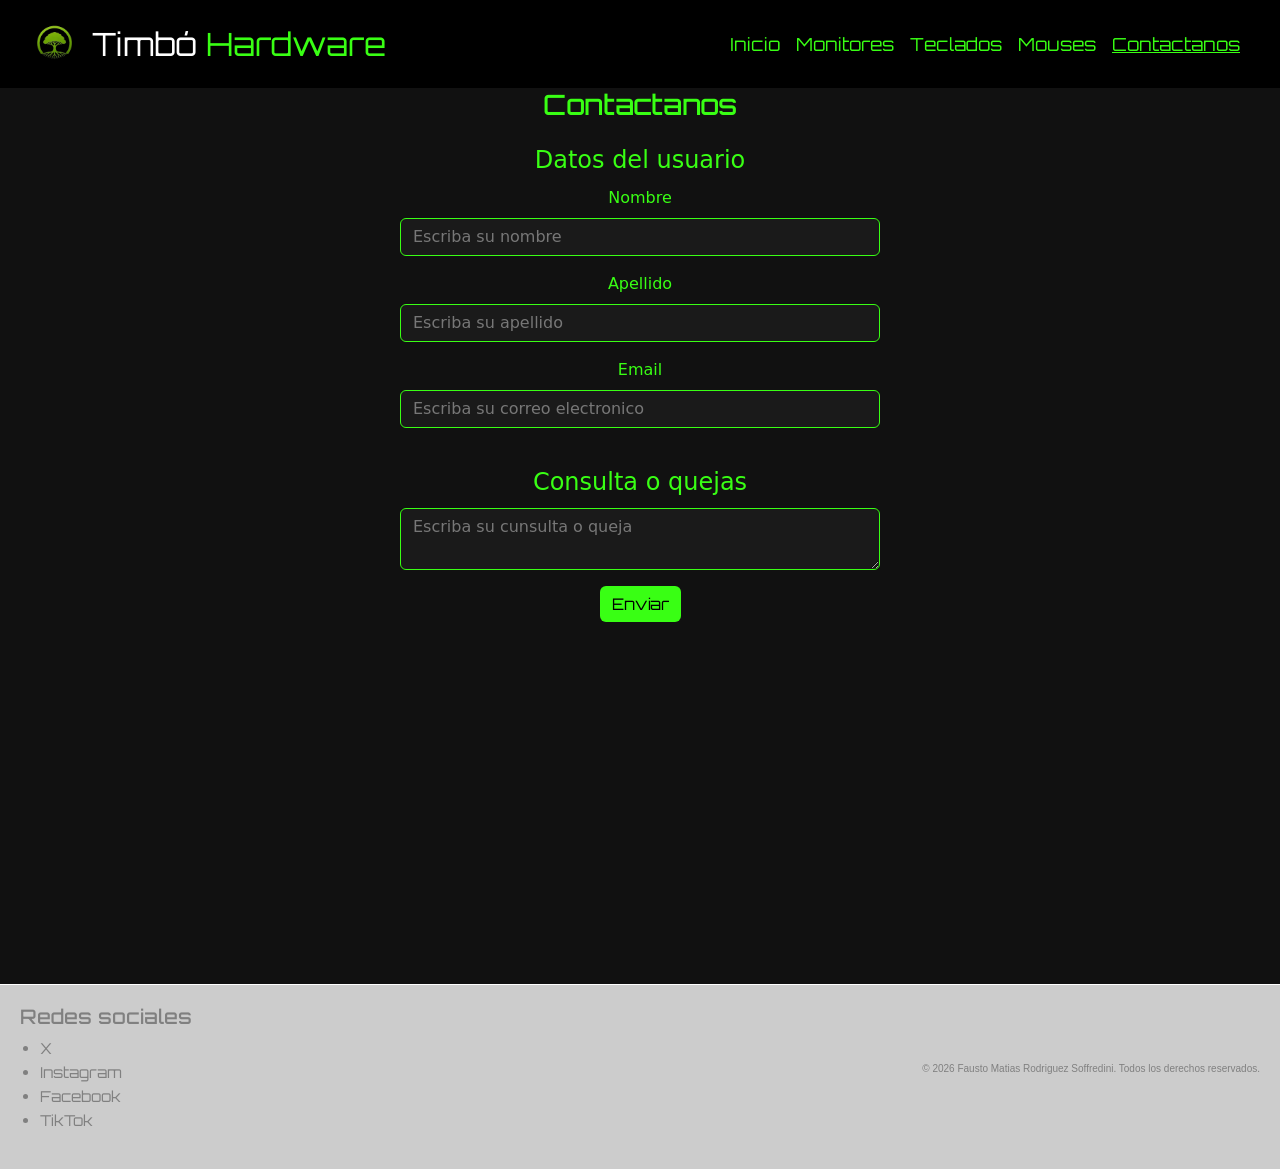
==== pages/contactanos.html @ cb445d32 "subiendo archivos por primera vez" ====
<!DOCTYPE html>
<html lang="en">

<head>
    <meta charset="UTF-8">
    <meta name="viewport" content="width=device-width, initial-scale=1.0">
    <title>Timbó Hardware</title>
    <link href="https://cdn.jsdelivr.net/npm/bootstrap@5.3.3/dist/css/bootstrap.min.css" rel="stylesheet">
    <link rel="stylesheet" href="../css/styles.css">
    <link rel="preconnect" href="https://fonts.googleapis.com">
    <link rel="preconnect" href="https://fonts.gstatic.com" crossorigin>
    <link href="https://fonts.googleapis.com/css2?family=Orbitron:wght@400..900&display=swap" rel="stylesheet">
</head>

<body>
    <header>
        <nav class="navbar navbar-expand-lg navbar-dark navbar-custom">
            <div class="container-fluid">
                <a class="navbar-brand" href="../index.html">
                    <img src="../img/opcion3_logotimbohardware.png" alt="Logo timbó hardware">
                    <span>Timbó <span class="title">Hardware</span></span>
                </a>
                <button class="navbar-toggler" type="button" data-bs-toggle="collapse"
                    data-bs-target="#navbarNav" aria-controls="navbarNav" aria-expanded="false"
                    aria-label="Toggle navigation">
                    <span class="navbar-toggler-icon"></span>
                </button>
                <div class="collapse navbar-collapse" id="navbarNav">
                    <ul class="navbar-nav ms-auto">
                        <li class="nav-item"><a class="nav-link" href="../index.html">Inicio</a></li>
                        <li class="nav-item"><a class="nav-link" href="monitores.html">Monitores</a></li>
                        <li class="nav-item"><a class="nav-link" href="teclados.html">Teclados</a></li>
                        <li class="nav-item"><a class="nav-link" href="mouses.html">Mouses</a></li>
                        <li class="nav-item"><a class="nav-link active" aria-current="page" href="#">Contactanos</a></li>
                    </ul>
                </div>
            </div>
        </nav>
    </header>


    <main class="maincontact">
        <div class="container">
            <h2 class="h2contact">Contactanos</h2>
            <form>
                <fieldset>
                    <legend>Datos del usuario</legend>
                    <div class="mb-3">
                        <label for="form-name" class="form-label">Nombre</label>
                        <input type="text" class="form-control" id="form-name" placeholder="Escriba su nombre" required>
                    </div>
                    <div class="mb-3">
                        <label for="from-apl" class="form-label">Apellido</label>
                        <input type="text" class="form-control" id="from-apl" placeholder="Escriba su apellido" required>
                    </div>
                    <div class="mb-3">
                        <label for="from-email" class="form-label">Email</label>
                        <input type="email" class="form-control" id="from-email" placeholder="Escriba su correo electronico" required>
                    </div>
                </fieldset>
                <fieldset>
                    <legend>Consulta o quejas</legend>
                    <textarea class="form-control" placeholder="Escriba su cunsulta o queja"></textarea>
                </fieldset>
                <input type="submit" class="btn btn-neon mt-3" value="Enviar">
            </form>
            <section>
                <iframe
                    src="https://www.google.com/maps/embed?pb=!1m18!1m12!1m3!1d252.16067580365151!2d-60.49565575355877!3d-31.752585720716606!2m3!1f0!2f0!3f0!3m2!1i1024!2i768!4f13.1!3m3!1m2!1s0x95b44ddc25645367%3A0x3a092cbb2040b0ad!2zRWwgVGltYsOzLCBFMzEwMiBQYXJhbsOhLCBFbnRyZSBSw61vcw!5e0!3m2!1ses!2sar!4v1782133931710!5m2!1ses!2sar"
                    width="400" height="300" allowfullscreen="" loading="lazy"
                    referrerpolicy="no-referrer-when-downgrade"></iframe>
            </section>
        </div>
    </main>


    <footer>
        <div>
            <h2>Redes sociales</h2>
            <ul>
                <li><a href="https://x.com/" target="_blank">X</a></li>
                <li><a href="https://www.instagram.com/" target="_blank">Instagram</a></li>
                <li><a href="https://www.facebook.com/" target="_blank">Facebook</a></li>
                <li><a href="https://www.tiktok.com/" target="_blank">TikTok</a></li>
            </ul>
        </div>

        <div>
            <p>&copy; 2026 Fausto Matias Rodriguez Soffredini. Todos los derechos reservados.</p>
        </div>

    </footer>

    <script src="https://cdn.jsdelivr.net/npm/bootstrap@5.3.3/dist/js/bootstrap.bundle.min.js"></script>
</body>

</html>
---- css/styles.css ----
/*Config general*/
*{
    margin: 0;
    padding: 0;
    box-sizing: border-box;
}
html, body {
    height: 100%;
    margin: 0;
}

body {
    min-height: 100vh;
    display: flex;
    flex-direction: column;
}
/*=== HEADER / NAVBAR (Bootstrap) ===*/
.navbar-custom{
    background-color: black;
    font-family: "Orbitron", sans-serif;
    padding: 15px 20px;
}

.navbar-custom .navbar-brand{
    display: flex;
    align-items: center;
    gap: 15px;
    color: white;
    font-size: 32px;
}

.navbar-custom .navbar-brand img{
    width: 45px;
    height: auto;
}

.title{
    color: #39FF14;
}

.navbar-custom .nav-link{
    color: #39FF14 !important;
    font-family: "Orbitron", sans-serif;
    font-size: 18px;
}

.navbar-custom .nav-link.active{
    text-decoration: underline;
}

/*=== MAIN ===*/

main{
    background-color: #111111;
    flex: 1;
}

.secindex{
    margin-top: 0%;
}

.banner{
width: 100%;
height: auto;
display: block;
}

main section{
    margin-top: 25px;
}

main section div{
    width: 100%;
    max-width: 400px;
    padding: 20px;
    margin: 0 auto;
}

.producto{
    width: 100%;
    max-width: 400px;
    height: auto;
}

/*=== GRID de productos (mouses.html) ===*/
.grid-productos{
    display: grid;
    grid-template-areas:
        "producto1"
        "producto2";
    gap: 30px;
    padding: 20px;
}

.grid-productos > div:nth-child(1){
    grid-area: producto1;
}

.grid-productos > div:nth-child(2){
    grid-area: producto2;
}

@media (min-width: 1024px){
    .grid-productos{
        grid-template-columns: 1fr 1fr;
        grid-template-areas: "producto1 producto2";
    }
}

main h2{
    color: #39FF14;
    text-align: center;
    font-size: 28px;
    font-family: "Orbitron", sans-serif;
}

main section div figure img{
    border-radius: 15px;
    
}

main section figure figcaption{
    color: rgb(255, 255, 255);
    font-family: "Roboto", sans-serif;
    margin-left: 20px;
    overflow-wrap: break-word;
    word-break: break-word;
}

main section figure p{
    color: rgb(255, 255, 255);
    font-family: "Roboto", sans-serif;
    font-size: 20px;
    margin-left: 20px;
}


/*=== CONTACTO ===*/


.maincontact{
    background-color: #111111;
    color: #39FF14;
    text-align: center;
}

.maincontact section iframe{
    border: 0;
    margin: 0 auto;
    margin-top: 30px;
}

.maincontact form {
    display: block;
    width: 100%;
    max-width: 480px;
    margin: 0 auto;
    align-items: center;
}

.maincontact form fieldset{
    margin-top: 20px;
}

.maincontact .form-control{
    background-color: #1a1a1a;
    color: #39FF14;
    border: 1px solid #39FF14;
}

.maincontact .form-control:focus{
    background-color: #1a1a1a;
    color: #39FF14;
    border-color: #39FF14;
    box-shadow: none;
}

.maincontact .form-control::placeholder{
    color: #777777;
}

.maincontact .btn-neon{
    background-color: #39FF14;
    color: black;
    font-family: "Orbitron", sans-serif;
    border: none;
}

.h2contact{
    color: #39FF14;
    font-size: 28px;
    font-family: "Orbitron", sans-serif;
    margin-bottom: 20px;
}



/*=== FOOTER ===*/
footer{
    background-color: #CCCCCC; /* o #222222 */
    margin-top: 0.1%;
    display: flex;
    justify-content: space-between;
    align-items: center;
    gap: 20px;
    padding: 20px;
}

footer h2{
    color: gray;
    font-family: "Orbitron", sans-serif;
    font-size: 20px;
}

footer div ul{
    color: gray;
    list-style-type: disc;
    padding-left: 20px;
}

footer div ul li a{
    color: rgb(128, 128, 128);
    text-decoration: none;
    font-family: "Orbitron", sans-serif;
    font-size: 15px;
}

footer div p{
    color: #808080;
    font-family: "Roboto", sans-serif;
    font-size:10px;
}
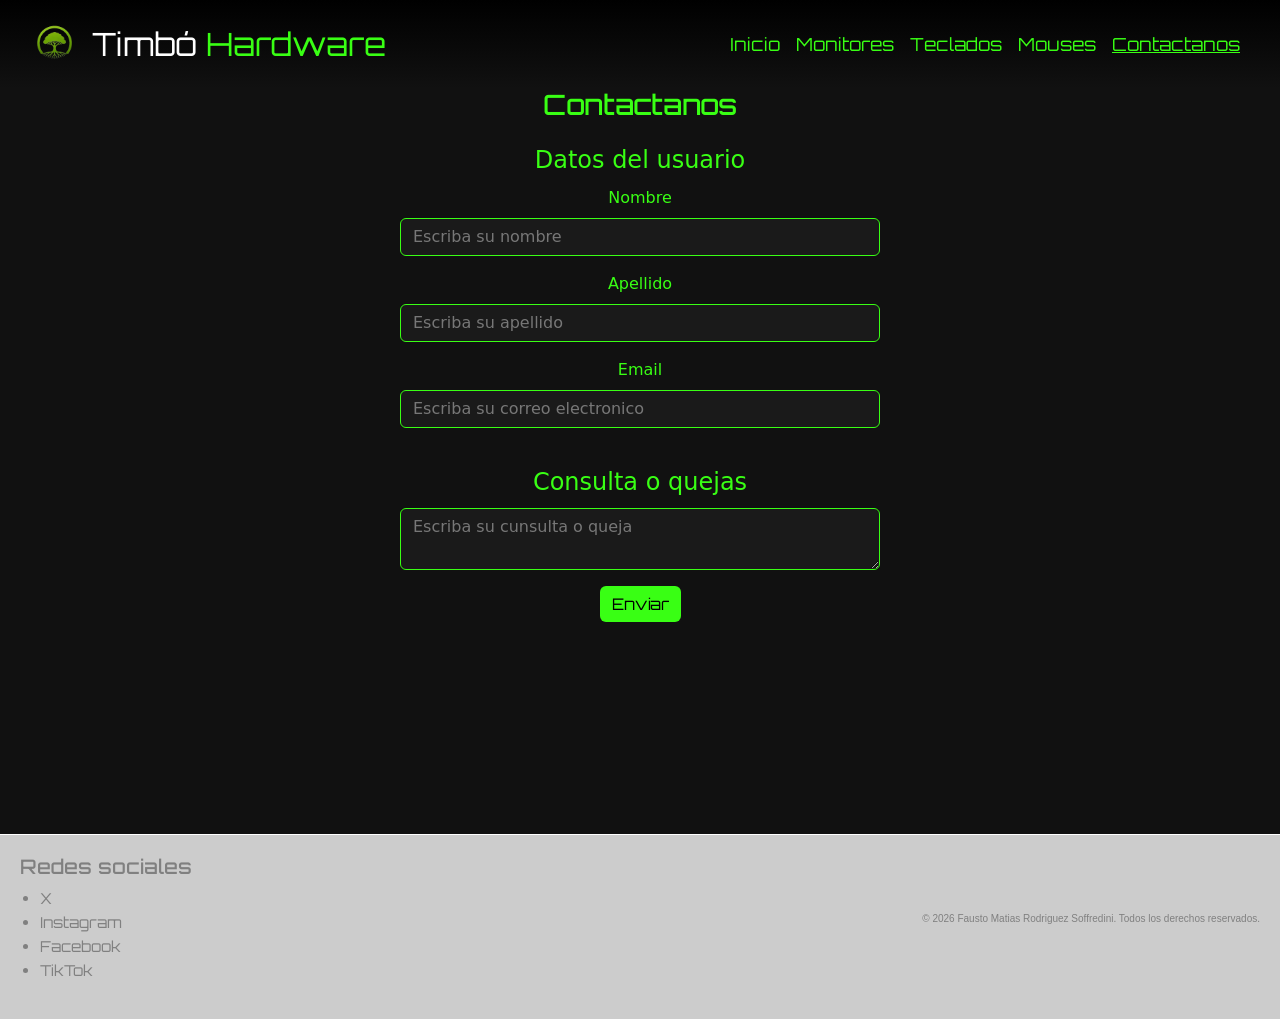
==== commit c46e948a: "correccion de la entrega final" ====
--- a/pages/contactanos.html
+++ b/pages/contactanos.html
@@ -1,10 +1,14 @@
 <!DOCTYPE html>
-<html lang="en">
+<html lang="es">
 
 <head>
     <meta charset="UTF-8">
     <meta name="viewport" content="width=device-width, initial-scale=1.0">
-    <title>Timbó Hardware</title>
+    <title>Contactanos | Timbó Hardware</title>
+    <meta name="description"
+        content="¿Consultas o quejas? Escribinos desde el formulario de contacto de Timbó Hardware y encontrá nuestra ubicación en Timbó, Entre Ríos.">
+    <meta name="keywords"
+        content="contacto Timbó Hardware, formulario de contacto, ubicación tienda gamer, Entre Ríos">
     <link href="https://cdn.jsdelivr.net/npm/bootstrap@5.3.3/dist/css/bootstrap.min.css" rel="stylesheet">
     <link rel="stylesheet" href="../css/styles.css">
     <link rel="preconnect" href="https://fonts.googleapis.com">
@@ -65,10 +69,9 @@
                 <input type="submit" class="btn btn-neon mt-3" value="Enviar">
             </form>
             <section>
-                <iframe
+                <iframe title="Ubicación de Timbó Hardware en el mapa"
                     src="https://www.google.com/maps/embed?pb=!1m18!1m12!1m3!1d252.16067580365151!2d-60.49565575355877!3d-31.752585720716606!2m3!1f0!2f0!3f0!3m2!1i1024!2i768!4f13.1!3m3!1m2!1s0x95b44ddc25645367%3A0x3a092cbb2040b0ad!2zRWwgVGltYsOzLCBFMzEwMiBQYXJhbsOhLCBFbnRyZSBSw61vcw!5e0!3m2!1ses!2sar!4v1782133931710!5m2!1ses!2sar"
-                    width="400" height="300" allowfullscreen="" loading="lazy"
-                    referrerpolicy="no-referrer-when-downgrade"></iframe>
+                    allowfullscreen="" loading="lazy" referrerpolicy="no-referrer-when-downgrade"></iframe>
             </section>
         </div>
     </main>
--- a/css/styles.css
+++ b/css/styles.css
@@ -1,233 +1,203 @@
 /*Config general*/
-*{
-    margin: 0;
-    padding: 0;
-    box-sizing: border-box;
-}
+* {
+  margin: 0;
+  padding: 0;
+  box-sizing: border-box;
+}
+
 html, body {
-    height: 100%;
-    margin: 0;
+  height: 100%;
+  margin: 0;
 }
 
 body {
-    min-height: 100vh;
-    display: flex;
-    flex-direction: column;
-}
+  min-height: 100vh;
+  display: flex;
+  flex-direction: column;
+}
+
 /*=== HEADER / NAVBAR (Bootstrap) ===*/
-.navbar-custom{
-    background-color: black;
-    font-family: "Orbitron", sans-serif;
-    padding: 15px 20px;
-}
-
-.navbar-custom .navbar-brand{
-    display: flex;
-    align-items: center;
-    gap: 15px;
-    color: white;
-    font-size: 32px;
-}
-
-.navbar-custom .navbar-brand img{
-    width: 45px;
-    height: auto;
-}
-
-.title{
-    color: #39FF14;
-}
-
-.navbar-custom .nav-link{
-    color: #39FF14 !important;
-    font-family: "Orbitron", sans-serif;
-    font-size: 18px;
-}
-
-.navbar-custom .nav-link.active{
-    text-decoration: underline;
+.navbar-custom {
+  background: linear-gradient(to bottom, black, #111111);
+  font-family: "Orbitron", sans-serif;
+  padding: 15px 20px;
+}
+.navbar-custom .navbar-brand {
+  display: flex;
+  align-items: center;
+  gap: 15px;
+  color: white;
+  font-size: 32px;
+}
+.navbar-custom .navbar-brand img {
+  width: 45px;
+  height: auto;
+}
+.navbar-custom .nav-link {
+  color: #39FF14 !important;
+  font-family: "Orbitron", sans-serif;
+  font-size: 18px;
+}
+.navbar-custom .nav-link.active {
+  text-decoration: underline;
+}
+
+.title {
+  color: #39FF14;
 }
 
 /*=== MAIN ===*/
-
-main{
-    background-color: #111111;
-    flex: 1;
-}
-
-.secindex{
-    margin-top: 0%;
-}
-
-.banner{
-width: 100%;
-height: auto;
-display: block;
-}
-
-main section{
-    margin-top: 25px;
-}
-
-main section div{
-    width: 100%;
-    max-width: 400px;
-    padding: 20px;
-    margin: 0 auto;
-}
-
-.producto{
-    width: 100%;
-    max-width: 400px;
-    height: auto;
+main {
+  background-color: #111111;
+  flex: 1;
+}
+main section {
+  margin-top: 25px;
+}
+main section div {
+  width: 100%;
+  max-width: 400px;
+  padding: 20px;
+  margin: 0 auto;
+}
+main section div figure img {
+  border-radius: 15px;
+}
+main section div figure figcaption {
+  color: rgb(255, 255, 255);
+  font-family: "Roboto", sans-serif;
+  margin-left: 20px;
+  overflow-wrap: break-word;
+  word-break: break-word;
+}
+main section div figure p {
+  color: rgb(255, 255, 255);
+  font-family: "Roboto", sans-serif;
+  font-size: 20px;
+  margin-left: 20px;
+}
+main h2 {
+  color: #39FF14;
+  text-align: center;
+  font-size: 28px;
+  font-family: "Orbitron", sans-serif;
+}
+
+.secindex {
+  margin-top: 0%;
+}
+
+.banner {
+  width: 100%;
+  height: auto;
+  display: block;
+}
+
+.producto {
+  width: 100%;
+  max-width: 400px;
+  height: auto;
 }
 
 /*=== GRID de productos (mouses.html) ===*/
-.grid-productos{
-    display: grid;
-    grid-template-areas:
-        "producto1"
-        "producto2";
-    gap: 30px;
-    padding: 20px;
-}
-
-.grid-productos > div:nth-child(1){
-    grid-area: producto1;
-}
-
-.grid-productos > div:nth-child(2){
-    grid-area: producto2;
-}
-
-@media (min-width: 1024px){
-    .grid-productos{
-        grid-template-columns: 1fr 1fr;
-        grid-template-areas: "producto1 producto2";
-    }
-}
-
-main h2{
-    color: #39FF14;
-    text-align: center;
-    font-size: 28px;
-    font-family: "Orbitron", sans-serif;
-}
-
-main section div figure img{
-    border-radius: 15px;
-    
-}
-
-main section figure figcaption{
-    color: rgb(255, 255, 255);
-    font-family: "Roboto", sans-serif;
-    margin-left: 20px;
-    overflow-wrap: break-word;
-    word-break: break-word;
-}
-
-main section figure p{
-    color: rgb(255, 255, 255);
-    font-family: "Roboto", sans-serif;
-    font-size: 20px;
-    margin-left: 20px;
-}
-
+.grid-productos {
+  display: grid;
+  grid-template-areas: "producto1" "producto2";
+  gap: 30px;
+  padding: 20px;
+}
+.grid-productos > div:nth-child(1) {
+  grid-area: producto1;
+}
+.grid-productos > div:nth-child(2) {
+  grid-area: producto2;
+}
+@media (min-width: 1024px) {
+  .grid-productos {
+    grid-template-columns: 1fr 1fr;
+    grid-template-areas: "producto1 producto2";
+  }
+}
 
 /*=== CONTACTO ===*/
-
-
-.maincontact{
-    background-color: #111111;
-    color: #39FF14;
-    text-align: center;
-}
-
-.maincontact section iframe{
-    border: 0;
-    margin: 0 auto;
-    margin-top: 30px;
-}
-
+.maincontact {
+  background-color: #111111;
+  color: #39FF14;
+  text-align: center;
+}
+.maincontact section iframe {
+  border: 0;
+  margin: 0 auto;
+  margin-top: 30px;
+}
 .maincontact form {
-    display: block;
-    width: 100%;
-    max-width: 480px;
-    margin: 0 auto;
-    align-items: center;
-}
-
-.maincontact form fieldset{
-    margin-top: 20px;
-}
-
-.maincontact .form-control{
-    background-color: #1a1a1a;
-    color: #39FF14;
-    border: 1px solid #39FF14;
-}
-
-.maincontact .form-control:focus{
-    background-color: #1a1a1a;
-    color: #39FF14;
-    border-color: #39FF14;
-    box-shadow: none;
-}
-
-.maincontact .form-control::placeholder{
-    color: #777777;
-}
-
-.maincontact .btn-neon{
-    background-color: #39FF14;
-    color: black;
-    font-family: "Orbitron", sans-serif;
-    border: none;
-}
-
-.h2contact{
-    color: #39FF14;
-    font-size: 28px;
-    font-family: "Orbitron", sans-serif;
-    margin-bottom: 20px;
-}
-
-
+  display: block;
+  width: 100%;
+  max-width: 480px;
+  margin: 0 auto;
+  align-items: center;
+}
+.maincontact form fieldset {
+  margin-top: 20px;
+}
+.maincontact .form-control {
+  background-color: #1a1a1a;
+  color: #39FF14;
+  border: 1px solid #39FF14;
+}
+.maincontact .form-control:focus {
+  background-color: #1a1a1a;
+  color: #39FF14;
+  border-color: #39FF14;
+  box-shadow: none;
+}
+.maincontact .form-control::placeholder {
+  color: #777777;
+}
+.maincontact .btn-neon {
+  background-color: #39FF14;
+  color: black;
+  font-family: "Orbitron", sans-serif;
+  border: none;
+}
+
+.h2contact {
+  color: #39FF14;
+  font-size: 28px;
+  font-family: "Orbitron", sans-serif;
+  margin-bottom: 20px;
+}
 
 /*=== FOOTER ===*/
-footer{
-    background-color: #CCCCCC; /* o #222222 */
-    margin-top: 0.1%;
-    display: flex;
-    justify-content: space-between;
-    align-items: center;
-    gap: 20px;
-    padding: 20px;
-}
-
-footer h2{
-    color: gray;
-    font-family: "Orbitron", sans-serif;
-    font-size: 20px;
-}
-
-footer div ul{
-    color: gray;
-    list-style-type: disc;
-    padding-left: 20px;
-}
-
-footer div ul li a{
-    color: rgb(128, 128, 128);
-    text-decoration: none;
-    font-family: "Orbitron", sans-serif;
-    font-size: 15px;
-}
-
-footer div p{
-    color: #808080;
-    font-family: "Roboto", sans-serif;
-    font-size:10px;
-}
-
+footer {
+  background-color: #CCCCCC;
+  margin-top: 0.1%;
+  display: flex;
+  justify-content: space-between;
+  align-items: center;
+  gap: 20px;
+  padding: 20px;
+}
+footer h2 {
+  color: gray;
+  font-family: "Orbitron", sans-serif;
+  font-size: 20px;
+}
+footer div ul {
+  color: gray;
+  list-style-type: disc;
+  padding-left: 20px;
+}
+footer div ul li a {
+  color: rgb(128, 128, 128);
+  text-decoration: none;
+  font-family: "Orbitron", sans-serif;
+  font-size: 15px;
+}
+footer div p {
+  color: #808080;
+  font-family: "Roboto", sans-serif;
+  font-size: 10px;
+}
+
+/*# sourceMappingURL=styles.css.map */
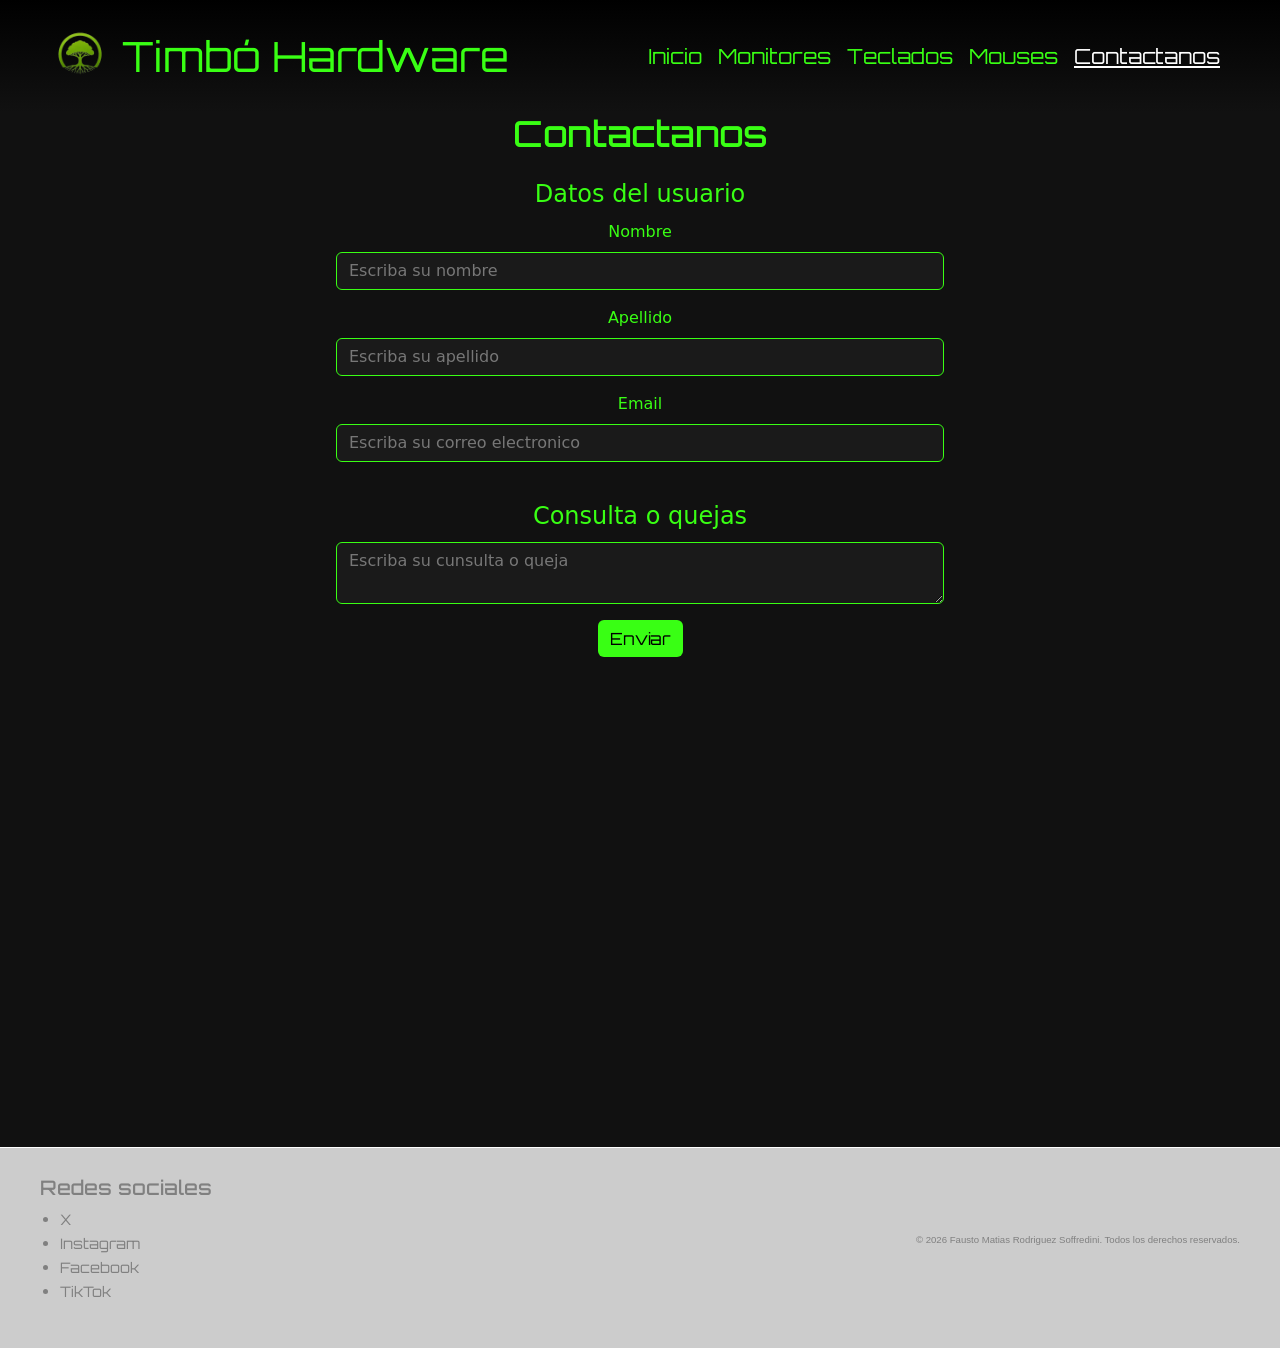
==== commit fab58f21: "realizacion de correcciones" ====
--- a/pages/contactanos.html
+++ b/pages/contactanos.html
@@ -22,7 +22,7 @@
             <div class="container-fluid">
                 <a class="navbar-brand" href="../index.html">
                     <img src="../img/opcion3_logotimbohardware.png" alt="Logo timbó hardware">
-                    <span>Timbó <span class="title">Hardware</span></span>
+                    <span class="title">Timbó Hardware</span>
                 </a>
                 <button class="navbar-toggler" type="button" data-bs-toggle="collapse"
                     data-bs-target="#navbarNav" aria-controls="navbarNav" aria-expanded="false"
@@ -45,7 +45,7 @@
 
     <main class="maincontact">
         <div class="container">
-            <h2 class="h2contact">Contactanos</h2>
+            <h1 class="h2contact">Contactanos</h1>
             <form>
                 <fieldset>
                     <legend>Datos del usuario</legend>
--- a/css/styles.css
+++ b/css/styles.css
@@ -1,4 +1,3 @@
-/*Config general*/
 * {
   margin: 0;
   padding: 0;
@@ -16,95 +15,344 @@
   flex-direction: column;
 }
 
-/*=== HEADER / NAVBAR (Bootstrap) ===*/
-.navbar-custom {
-  background: linear-gradient(to bottom, black, #111111);
-  font-family: "Orbitron", sans-serif;
-  padding: 15px 20px;
-}
-.navbar-custom .navbar-brand {
+@keyframes fadeIn {
+  from {
+    opacity: 0;
+    transform: translateY(15px);
+  }
+  to {
+    opacity: 1;
+    transform: translateY(0);
+  }
+}
+@keyframes neonPulse {
+  0%, 100% {
+    box-shadow: 0 0 5px rgba(57, 255, 20, 0.4);
+  }
+  50% {
+    box-shadow: 0 0 18px rgba(57, 255, 20, 0.85);
+  }
+}
+header {
+  position: sticky;
+  top: 0;
+  z-index: 1000;
+  background: linear-gradient(to bottom, #000000, #111111);
+}
+header .navbar-custom {
+  background: linear-gradient(to bottom, #000000, #111111);
+  padding: 0.9rem 1.25rem;
+  font-family: "Orbitron", sans-serif;
+  font-size: inherit;
+  color: inherit;
+}
+header .navbar-custom .navbar-brand {
+  color: white;
   display: flex;
+  flex-direction: row;
+  justify-content: flex-start;
   align-items: center;
-  gap: 15px;
-  color: white;
-  font-size: 32px;
-}
-.navbar-custom .navbar-brand img {
-  width: 45px;
+  gap: 0.9rem;
+  font-family: "Orbitron", sans-serif;
+  font-size: 2rem;
+  color: inherit;
+}
+header .navbar-custom .navbar-brand img {
+  width: 2.8rem;
   height: auto;
-}
-.navbar-custom .nav-link {
-  color: #39FF14 !important;
-  font-family: "Orbitron", sans-serif;
-  font-size: 18px;
-}
-.navbar-custom .nav-link.active {
+  transition: all 0.3s ease-in-out;
+}
+header .navbar-custom .navbar-brand:hover img {
+  transform: rotate(-8deg) scale(1.08);
+}
+header .navbar-custom .nav-link {
+  font-family: "Orbitron", sans-serif;
+  font-size: 1.1rem;
+  color: #39FF14;
+  transition: all 0.3s ease-in-out;
+}
+header .navbar-custom .nav-link:hover {
+  opacity: 0.75;
+  transform: translateY(-2px);
+}
+header .navbar-custom .nav-link.active {
   text-decoration: underline;
 }
-
-.title {
-  color: #39FF14;
-}
-
-/*=== MAIN ===*/
+header .title {
+  color: #39FF14;
+}
+@media (min-width: 768px) {
+  header .navbar-custom {
+    padding: 1.1rem 2rem;
+  }
+  header .navbar-custom .navbar-brand {
+    font-family: "Orbitron", sans-serif;
+    font-size: 2.3rem;
+    color: inherit;
+  }
+  header .navbar-custom .navbar-brand img {
+    width: 3.2rem;
+  }
+  header .navbar-custom .nav-link {
+    font-size: 1.2rem;
+  }
+}
+@media (min-width: 1024px) {
+  header .navbar-custom {
+    padding: 1.25rem 2.5rem;
+  }
+  header .navbar-custom .navbar-brand {
+    font-family: "Orbitron", sans-serif;
+    font-size: 2.6rem;
+    color: inherit;
+  }
+  header .navbar-custom .navbar-brand img {
+    width: 3.5rem;
+  }
+  header .navbar-custom .nav-link {
+    font-size: 1.3rem;
+  }
+}
+
 main {
   background-color: #111111;
   flex: 1;
 }
 main section {
-  margin-top: 25px;
-}
+  margin-top: 1.56rem;
+}
+main h1 {
+  text-align: center;
+  font-family: "Orbitron", sans-serif;
+  font-size: 1.75rem;
+  color: #39FF14;
+}
+@media (min-width: 768px) {
+  main section {
+    margin-top: 2rem;
+  }
+  main h1 {
+    font-size: 2rem;
+  }
+}
+@media (min-width: 1024px) {
+  main section {
+    margin-top: 2.5rem;
+  }
+  main h1 {
+    font-size: 2.25rem;
+  }
+}
+
+.secindex {
+  margin-top: 0%;
+}
+
+.banner {
+  width: 100%;
+  height: auto;
+  display: block;
+  animation: fadeIn 0.8s ease-out;
+}
+
+.maincontact {
+  background-color: #111111;
+  color: #39FF14;
+  text-align: center;
+}
+.maincontact section iframe {
+  border: 0;
+  display: block;
+  width: 100%;
+  max-width: 800px;
+  aspect-ratio: 16/9;
+  height: auto;
+  margin: 0 auto;
+  margin-top: 1.8rem;
+}
+@media (min-width: 768px) {
+  .maincontact section iframe {
+    margin-top: 2.2rem;
+  }
+}
+
+.h2contact {
+  margin-bottom: 1.25rem;
+  font-family: "Orbitron", sans-serif;
+  font-size: 1.75rem;
+  color: #39FF14;
+}
+@media (min-width: 768px) {
+  .h2contact {
+    font-size: 2rem;
+  }
+}
+@media (min-width: 1024px) {
+  .h2contact {
+    font-size: 2.25rem;
+  }
+}
+
+footer {
+  background-color: #CCCCCC;
+  margin-top: 0.1%;
+  padding: 1.25rem;
+  display: flex;
+  flex-direction: row;
+  justify-content: space-between;
+  align-items: center;
+  gap: 1.25rem;
+  flex-direction: column;
+  text-align: center;
+}
+@media (min-width: 768px) {
+  footer {
+    flex-direction: row;
+    text-align: left;
+    padding: 1.5rem;
+  }
+}
+@media (min-width: 1024px) {
+  footer {
+    padding: 1.75rem 2.5rem;
+  }
+}
+footer h2 {
+  font-family: "Orbitron", sans-serif;
+  font-size: 1.25rem;
+  color: gray;
+}
+footer div ul {
+  color: gray;
+  list-style-type: disc;
+  padding-left: 1.25rem;
+}
+footer div ul li a {
+  color: rgb(128, 128, 128);
+  text-decoration: none;
+  font-family: "Orbitron", sans-serif;
+  font-size: 0.9rem;
+  color: inherit;
+}
+footer div p {
+  font-family: "Roboto", sans-serif;
+  font-size: 0.6rem;
+  color: #808080;
+}
+
+.btn-neon {
+  background-color: #39FF14;
+  border: none;
+  font-family: "Orbitron", sans-serif;
+  font-size: inherit;
+  color: inherit;
+  transition: all 0.3s ease-in-out;
+  color: black;
+}
+.btn-neon:hover {
+  background-color: rgb(39.2040050063%, 100%, 27.8431372549%);
+  color: black;
+  transform: translateY(-2px);
+  animation: neonPulse 1.4s ease-in-out infinite;
+}
+@media (min-width: 768px) {
+  .btn-neon {
+    font-size: 1rem;
+  }
+}
+@media (min-width: 1024px) {
+  .btn-neon {
+    font-size: 1.05rem;
+  }
+}
+
+.maincontact form {
+  display: block;
+  width: 100%;
+  max-width: 30rem;
+  margin: 0 auto;
+  align-items: center;
+}
+.maincontact form fieldset {
+  margin-top: 1.25rem;
+}
+@media (min-width: 768px) {
+  .maincontact form {
+    max-width: 34rem;
+  }
+}
+@media (min-width: 1024px) {
+  .maincontact form {
+    max-width: 38rem;
+  }
+}
+
+.form-control {
+  background-color: #1a1a1a;
+  color: #39FF14;
+  border: 1px solid #39FF14;
+}
+.form-control:focus {
+  background-color: #1a1a1a;
+  color: #39FF14;
+  border-color: #39FF14;
+  box-shadow: none;
+}
+.form-control::placeholder {
+  color: #777777;
+}
+
+.producto {
+  width: 100%;
+  max-width: 25rem;
+  height: auto;
+  transition: all 0.3s ease-in-out;
+}
+.producto:hover {
+  transform: scale(1.04);
+  box-shadow: 0 0 0.9rem rgba(57, 255, 20, 0.5);
+}
+@media (min-width: 768px) {
+  .producto {
+    max-width: 28rem;
+  }
+}
+
 main section div {
   width: 100%;
-  max-width: 400px;
-  padding: 20px;
+  max-width: 25rem;
   margin: 0 auto;
+  padding: 1.25rem;
+}
+@media (min-width: 768px) {
+  main section div {
+    max-width: 28rem;
+    padding: 1.5rem;
+  }
 }
 main section div figure img {
-  border-radius: 15px;
+  border-radius: 0.9rem;
 }
 main section div figure figcaption {
-  color: rgb(255, 255, 255);
-  font-family: "Roboto", sans-serif;
-  margin-left: 20px;
+  margin-left: 1.25rem;
   overflow-wrap: break-word;
   word-break: break-word;
+  font-family: "Roboto", sans-serif;
+  font-size: inherit;
+  color: rgb(255, 255, 255);
 }
 main section div figure p {
+  margin-left: 1.25rem;
+  font-family: "Roboto", sans-serif;
+  font-size: 1.25rem;
   color: rgb(255, 255, 255);
-  font-family: "Roboto", sans-serif;
-  font-size: 20px;
-  margin-left: 20px;
-}
-main h2 {
-  color: #39FF14;
-  text-align: center;
-  font-size: 28px;
-  font-family: "Orbitron", sans-serif;
-}
-
-.secindex {
-  margin-top: 0%;
-}
-
-.banner {
-  width: 100%;
-  height: auto;
-  display: block;
-}
-
-.producto {
-  width: 100%;
-  max-width: 400px;
-  height: auto;
-}
-
-/*=== GRID de productos (mouses.html) ===*/
+}
+
 .grid-productos {
   display: grid;
   grid-template-areas: "producto1" "producto2";
-  gap: 30px;
-  padding: 20px;
+  gap: 1.8rem;
+  padding: 1.25rem;
 }
 .grid-productos > div:nth-child(1) {
   grid-area: producto1;
@@ -112,92 +360,17 @@
 .grid-productos > div:nth-child(2) {
   grid-area: producto2;
 }
-@media (min-width: 1024px) {
+@media (min-width: 768px) {
   .grid-productos {
-    grid-template-columns: 1fr 1fr;
+    gap: 2rem;
+    padding: 1.5rem;
+  }
+}
+@media (min-width: 1024px) {
+  .grid-productos {
+    grid-template-columns: 1fr 1fr 1fr;
     grid-template-areas: "producto1 producto2";
   }
 }
 
-/*=== CONTACTO ===*/
-.maincontact {
-  background-color: #111111;
-  color: #39FF14;
-  text-align: center;
-}
-.maincontact section iframe {
-  border: 0;
-  margin: 0 auto;
-  margin-top: 30px;
-}
-.maincontact form {
-  display: block;
-  width: 100%;
-  max-width: 480px;
-  margin: 0 auto;
-  align-items: center;
-}
-.maincontact form fieldset {
-  margin-top: 20px;
-}
-.maincontact .form-control {
-  background-color: #1a1a1a;
-  color: #39FF14;
-  border: 1px solid #39FF14;
-}
-.maincontact .form-control:focus {
-  background-color: #1a1a1a;
-  color: #39FF14;
-  border-color: #39FF14;
-  box-shadow: none;
-}
-.maincontact .form-control::placeholder {
-  color: #777777;
-}
-.maincontact .btn-neon {
-  background-color: #39FF14;
-  color: black;
-  font-family: "Orbitron", sans-serif;
-  border: none;
-}
-
-.h2contact {
-  color: #39FF14;
-  font-size: 28px;
-  font-family: "Orbitron", sans-serif;
-  margin-bottom: 20px;
-}
-
-/*=== FOOTER ===*/
-footer {
-  background-color: #CCCCCC;
-  margin-top: 0.1%;
-  display: flex;
-  justify-content: space-between;
-  align-items: center;
-  gap: 20px;
-  padding: 20px;
-}
-footer h2 {
-  color: gray;
-  font-family: "Orbitron", sans-serif;
-  font-size: 20px;
-}
-footer div ul {
-  color: gray;
-  list-style-type: disc;
-  padding-left: 20px;
-}
-footer div ul li a {
-  color: rgb(128, 128, 128);
-  text-decoration: none;
-  font-family: "Orbitron", sans-serif;
-  font-size: 15px;
-}
-footer div p {
-  color: #808080;
-  font-family: "Roboto", sans-serif;
-  font-size: 10px;
-}
-
 /*# sourceMappingURL=styles.css.map */
